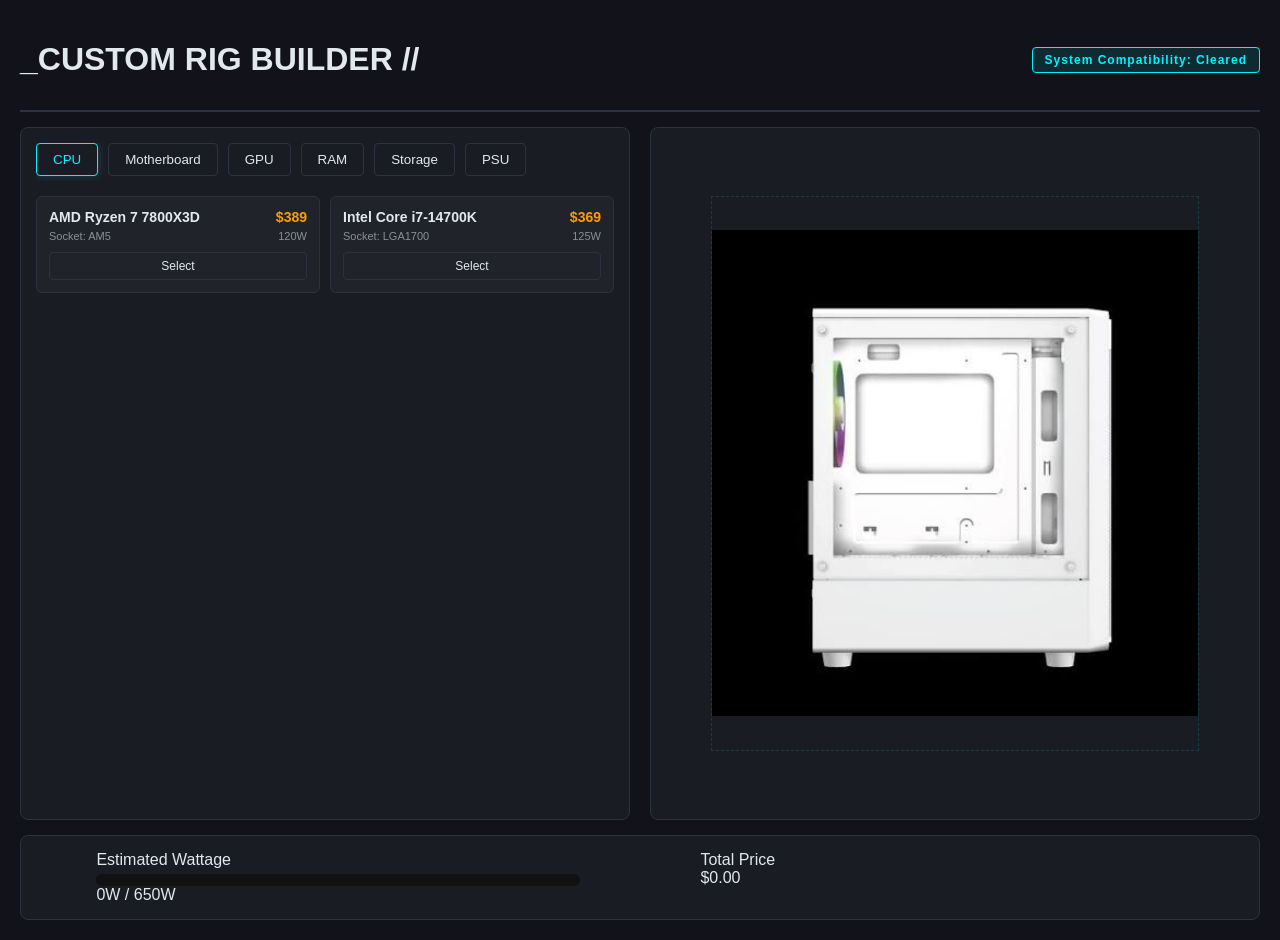
==== index.html @ 48800e4c "WiP" ====
<!DOCTYPE html>
<html lang="en">
<head>
    <meta charset="UTF-8">
    <meta name="viewport" content="width=device-width, initial-scale=1.0">
    <title>Interactive 2D PC Configurator</title>
    <link rel="stylesheet" href="style.css">
</head>
<body>

    <div class="app-container">
        <header class="app-header">
            <h1>_CUSTOM RIG BUILDER //</h1>
            <span id="compatibility-badge" class="badge cleared">System Compatibility: Cleared</span>
        </header>

        <main class="workspace">
            
            <section class="selection-panel">
                <nav class="category-menu">
                    <button class="tab-btn active" data-category="CPU">CPU</button>
                    <button class="tab-btn" data-category="Motherboard">Motherboard</button>
                    <button class="tab-btn" data-category="GPU">GPU</button>
                    <button class="tab-btn" data-category="RAM">RAM</button>
                    <button class="tab-btn" data-category="Storage">Storage</button>
                    <button class="tab-btn" data-category="PSU">PSU</button>
                </nav>

                <div id="parts-list" class="parts-grid"></div>
            </section>

            <section class="assembly-bay">
                <div class="pc-case">
                    <img id="slot-motherboard" class="hardware-layer" src="" alt="">
                    <img id="slot-cpu" class="hardware-layer" src="" alt="">
                    <img id="slot-gpu" class="hardware-layer" src="" alt="">
                    <img id="slot-ram" class="hardware-layer" src="" alt="">
                    <img id="slot-ssd" class="hardware-layer" src="" alt="">
                    <img id="slot-psu" class="hardware-layer" src="" alt="">
                </div>
            </section>

        </main>

        <footer class="stats-bar">
            <div class="stat-box">
                <span class="stat-label">Estimated Wattage</span>
                <div class="gauge-container">
                    <div id="wattage-gauge" class="gauge-fill" style="width: 0%;"></div>
                </div>
                <span id="wattage-text" class="stat-val">0W / 650W</span>
            </div>
            <div class="stat-box">
                <span class="stat-label">Total Price</span>
                <span id="total-price" class="stat-val">$0.00</span>
            </div>
        </footer>
    </div>

    <script src="main.js"></script>
</body>
</html>
---- style.css ----
:root {
    --bg-dark: #12131a;
    --panel-bg: #1a1c24;
    --accent-cyan: #00f3ff;
    --accent-orange: #ff9d00;
    --text-main: #e2e8f0;
    --border-color: #2d3142;
    --danger: #ff4a4a;
    --homepage-bg: #0b0f14;
    --homepage-neon-cyan: #00fff7;
    --homepage-neon-pink: #ff4dd2;
    --homepage-neon-purple: #8a4dff;
    --homepage-glass: rgba(255, 255, 255, 0.03);
    --homepage-card-shadow: 0 6px 30px rgba(0, 0, 0, 0.6);
}

body {
    margin: 0;
    padding: 0;
    background-color: var(--bg-dark);
    color: var(--text-main);
    font-family: 'Segoe UI', Tahoma, Geneva, Verdana, sans-serif;
    box-sizing: border-box;
}

/* App Layout Grid */
.app-container {
    display: grid;
    grid-template-rows: auto 1fr auto;
    height: 100vh;
    padding: 20px;
    gap: 15px;
}

.app-header {
    display: flex;
    justify-content: space-between;
    align-items: center;
    border-bottom: 2px solid var(--border-color);
    padding-bottom: 10px;
}

.workspace {
    display: grid;
    grid-template-columns: 1fr 1fr;
    gap: 20px;
    min-height: 0;
}

/* Selection Panel (Left) */
.selection-panel {
    background-color: var(--panel-bg);
    border-radius: 8px;
    border: 1px solid var(--border-color);
    display: flex;
    flex-direction: column;
    padding: 15px;
    overflow-y: auto;
}

.category-menu {
    display: flex;
    gap: 10px;
    margin-bottom: 15px;
    overflow-x: auto;
    padding-bottom: 5px;
}

.tab-btn {
    background: transparent;
    border: 1px solid var(--border-color);
    color: var(--text-main);
    padding: 8px 16px;
    cursor: pointer;
    border-radius: 4px;
    transition: 0.2s ease;
}

.tab-btn:hover, .tab-btn.active {
    border-color: var(--accent-cyan);
    color: var(--accent-cyan);
    box-shadow: 0 0 8px rgba(0, 243, 255, 0.2);
}

/* Dynamic Parts Grid */
.parts-grid {
    display: grid;
    grid-template-columns: 1fr 1fr;
    gap: 10px;
}

/* Right Column: Assembly Bay */
.assembly-bay {
    background-color: var(--panel-bg);
    border-radius: 8px;
    border: 1px solid var(--border-color);
    display: flex;
    justify-content: center;
    align-items: center;
    position: relative;
    overflow: hidden;
}

/* The magic layer engine container */
.pc-case {
    position: relative;
    width: 80%;
    height: 80%;
    background: url('assets/images/pc-case-blueprint.png') no-repeat center center;
    background-size: contain;
    border: 1px dashed rgba(0, 243, 255, 0.15);
}

/* Global Hardware Layer Setup */
.hardware-layer {
    position: absolute;
    opacity: 0;
    object-fit: contain;
    transition: opacity 0.3s ease-in-out, transform 0.3s ease-in-out;
    transform: scale(0.95);
}

/* Active State with background-stripping white multiplier hack */
.hardware-layer.active {
    opacity: 1;
    transform: scale(1);
    mix-blend-mode: multiply;
}

/* ==========================================================================
   CONSOLIDATED ACCURATE LAYER COORDINATES
   ========================================================================== */

/* The Motherboard (Anchored inside the chassis) */
/* The Motherboard (Nicely centered in the chassis) */
#slot-motherboard { 
    top: 17%; 
    left: 21%; 
    width: 58%; 
    z-index: 1; 
}

/* The CPU (Centered on the socket square) */
#slot-cpu { 
    top: 30%; 
    left: 47.5%; 
    width: 8%; 
    z-index: 2; 
}

/* The RAM (Aligned vertically in the DIMM slots to the right of the CPU) */
#slot-ram { 
    top: 27%; /* Adjusted to account for the pivot */
    left: 55%; 
    width: 10%; /* Keep this small so the vertical stick looks slim */
    z-index: 2; 
    transform: rotate(90deg); /* Rotates the horizontal stick to be vertical */
}

/* The GPU (Sized down so it fits perfectly on the PCIe slot without covering the whole case) */
#slot-gpu { 
    top: 45%; 
    left: 17%; 
    width: 62%; 
    z-index: 4; 
}

/* The M.2 SSD */
#slot-ssd { 
    top: 42%; 
    left: 36%; 
    width: 12%; 
    z-index: 3; 
}

/* The PSU (Locked into the lower basement) */
#slot-psu { 
    bottom: 8%; 
    left: 21%; 
    width: 25%; 
    z-index: 2; 
}

/* ==========================================================================
   STATS BAR, CARDS & UI COMPONENTS
   ========================================================================== */
.stats-bar {
    display: flex;
    justify-content: space-around;
    background-color: var(--panel-bg);
    border: 1px solid var(--border-color);
    padding: 15px;
    border-radius: 8px;
}

.stat-box {
    display: flex;
    flex-direction: column;
    width: 40%;
}

.gauge-container {
    background: #111;
    height: 12px;
    border-radius: 6px;
    overflow: hidden;
    margin-top: 5px;
}

.gauge-fill {
    height: 100%;
    background: var(--accent-cyan);
    transition: width 0.3s ease, background-color 0.3s ease;
}

.gauge-fill.warning { background: var(--accent-orange); }
.gauge-fill.danger { background: var(--danger); }

.part-card {
    background: rgba(255, 255, 255, 0.03);
    border: 1px solid var(--border-color);
    padding: 12px;
    border-radius: 6px;
    display: flex;
    flex-direction: column;
    justify-content: space-between;
    transition: transform 0.2s ease, border-color 0.2s ease;
}

.part-card:hover {
    transform: translateY(-2px);
    border-color: rgba(0, 243, 255, 0.3);
}

.part-card.selected {
    border-color: var(--accent-cyan);
    background: rgba(0, 243, 255, 0.05);
}

.part-card-header {
    display: flex;
    justify-content: space-between;
    align-items: flex-start;
    margin-bottom: 5px;
}

.part-card-header h3 {
    font-size: 14px;
    margin: 0;
    color: var(--text-main);
}

.part-price {
    color: var(--accent-orange);
    font-weight: bold;
    font-size: 14px;
}

.part-card-body {
    display: flex;
    justify-content: space-between;
    font-size: 11px;
    color: #8a8f98;
    margin-bottom: 10px;
}

.select-btn {
    background: transparent;
    border: 1px solid var(--border-color);
    color: var(--text-main);
    padding: 6px;
    cursor: pointer;
    border-radius: 4px;
    font-size: 12px;
    transition: all 0.2s ease;
}

.select-btn:hover { background: var(--border-color); }

.select-btn.active {
    background: var(--accent-cyan);
    color: #000;
    border-color: var(--accent-cyan);
    font-weight: bold;
}

.badge {
    padding: 5px 12px;
    border-radius: 4px;
    font-size: 12px;
    font-weight: bold;
    letter-spacing: 1px;
}

.badge.cleared {
    background-color: rgba(0, 243, 255, 0.1);
    color: var(--accent-cyan);
    border: 1px solid var(--accent-cyan);
}

.badge.warning {
    background-color: rgba(255, 74, 74, 0.1);
    color: var(--danger);
    border: 1px solid var(--danger);
}

/* Homepage styles */
.homepage-page {
    min-height: 100%;
    margin: 0;
    background: radial-gradient(1200px 800px at 10% 10%, rgba(138, 77, 255, 0.08), transparent),
        radial-gradient(800px 600px at 90% 90%, rgba(0, 255, 247, 0.04), transparent), var(--homepage-bg);
    color: #e6f7ff;
    font-family: Inter, ui-sans-serif, system-ui, -apple-system, "Segoe UI", Roboto, "Helvetica Neue", Arial;
}

.homepage-page .bg-grid {
    position: fixed;
    inset: 0;
    z-index: 0;
    overflow: hidden;
    pointer-events: none;
}

.homepage-page .bg-grid::before {
    content: "";
    position: absolute;
    inset: -30%;
    background: linear-gradient(90deg, transparent 30%, rgba(255, 255, 255, 0.02) 50%, transparent 70%);
    transform: skewY(-8deg);
    filter: blur(24px);
    opacity: 0.6;
    animation: slide 18s linear infinite;
}

@keyframes slide {
    from { transform: translateX(-40%) skewY(-8deg); }
    to { transform: translateX(40%) skewY(-8deg); }
}

.homepage-page .container {
    position: relative;
    z-index: 2;
    max-width: 1100px;
    margin: 48px auto;
    padding: 28px;
}

.homepage-page header {
    display: flex;
    align-items: center;
    justify-content: space-between;
    gap: 16px;
}

.homepage-page .logo {
    display: flex;
    align-items: center;
    gap: 12px;
}

.homepage-page .logo .mark {
    width: 48px;
    height: 48px;
    border-radius: 10px;
    box-shadow: 0 6px 30px rgba(138, 77, 255, 0.2), 0 0 18px rgba(0, 255, 247, 0.05) inset;
    background: linear-gradient(135deg, var(--homepage-neon-purple), var(--homepage-neon-pink));
    display: flex;
    align-items: center;
    justify-content: center;
    font-weight: 700;
}

.homepage-page h1 {
    margin: 0;
    font-size: 20px;
    letter-spacing: 0.6px;
}

.homepage-page nav a {
    color: var(--homepage-neon-cyan);
    text-decoration: none;
    margin-left: 18px;
    font-weight: 600;
}

.homepage-page .hero {
    display: grid;
    grid-template-columns: 1fr 420px;
    gap: 28px;
    align-items: center;
    margin-top: 28px;
}

.homepage-page .card {
    background: linear-gradient(180deg, rgba(255, 255, 255, 0.028), rgba(255, 255, 255, 0.02));
    border-radius: 14px;
    padding: 28px;
    box-shadow: var(--homepage-card-shadow);
    backdrop-filter: blur(6px);
    border: 1px solid rgba(255, 255, 255, 0.03);
}

.homepage-page .hero-left h2 {
    font-size: 40px;
    margin: 0 0 12px 0;
    color: transparent;
    background: linear-gradient(90deg, var(--homepage-neon-cyan), var(--homepage-neon-pink));
    -webkit-background-clip: text;
    background-clip: text;
}

.homepage-page .sub {
    color: #bfeff7;
    margin-bottom: 18px;
}

.homepage-page .cta {
    display: inline-block;
    padding: 12px 18px;
    border-radius: 10px;
    background: linear-gradient(90deg, var(--homepage-neon-cyan), var(--homepage-neon-purple));
    color: #021;
    font-weight: 700;
    box-shadow: 0 8px 30px rgba(0, 255, 247, 0.08);
    text-decoration: none;
    transform: translateY(0);
    transition: transform 0.18s ease, box-shadow 0.18s;
}

.homepage-page .cta:hover {
    transform: translateY(-4px);
    box-shadow: 0 18px 50px rgba(138, 77, 255, 0.12);
}

.homepage-page .neon-line {
    height: 2px;
    border-radius: 4px;
    background: linear-gradient(90deg, var(--homepage-neon-pink), var(--homepage-neon-cyan));
    box-shadow: 0 0 24px rgba(0, 255, 247, 0.12), 0 0 48px rgba(138, 77, 255, 0.06);
    margin: 16px 0;
}

.homepage-page .stats {
    display: flex;
    gap: 12px;
}

.homepage-page .stat {
    flex: 1;
    padding: 12px;
    border-radius: 10px;
    background: linear-gradient(180deg, rgba(255, 255, 255, 0.02), transparent);
    text-align: center;
}

.homepage-page .stat strong {
    display: block;
    font-size: 18px;
    color: var(--homepage-neon-cyan);
}

.homepage-page .pc-mock {
    height: 320px;
    display: flex;
    align-items: center;
    justify-content: center;
    position: relative;
}

.homepage-page .pc-case {
    width: 220px;
    height: 300px;
    border-radius: 14px;
    background: linear-gradient(180deg, #021018, #06111a);
    box-shadow: 0 12px 40px rgba(0, 0, 0, 0.6);
    position: relative;
    border: 1px solid rgba(0, 255, 247, 0.06);
}

.homepage-page .rgb-strip {
    position: absolute;
    left: -8px;
    top: 20px;
    bottom: 20px;
    width: 8px;
    border-radius: 6px;
    background: linear-gradient(180deg, var(--homepage-neon-pink), var(--homepage-neon-purple), var(--homepage-neon-cyan));
    filter: blur(6px);
    animation: glow 6s linear infinite;
}

@keyframes glow {
    0% { filter: blur(4px) hue-rotate(0deg); }
    50% { filter: blur(12px) hue-rotate(80deg); }
    100% { filter: blur(4px) hue-rotate(0deg); }
}

.homepage-page .components {
    display: grid;
    grid-template-columns: repeat(auto-fit, minmax(220px, 1fr));
    gap: 16px;
    margin-top: 22px;
}

.homepage-page .component {
    padding: 14px;
    border-radius: 12px;
    background: linear-gradient(180deg, rgba(255, 255, 255, 0.02), rgba(255, 255, 255, 0.01));
    border: 1px solid rgba(255, 255, 255, 0.02);
}

.homepage-page .component h3 {
    margin: 0 0 8px 0;
    color: var(--homepage-neon-pink);
}

.homepage-page footer {
    margin-top: 40px;
    text-align: center;
    color: #98eefd8a;
}

.homepage-page .tagline {
    font-size: 12px;
    color: #9feefc66;
}

.homepage-page .hero-action {
    margin-top: 18px;
}

@media (max-width: 880px) {
    .homepage-page .hero {
        grid-template-columns: 1fr;
    }

    .homepage-page .pc-mock {
        order: -1;
        margin-bottom: 12px;
    }
}
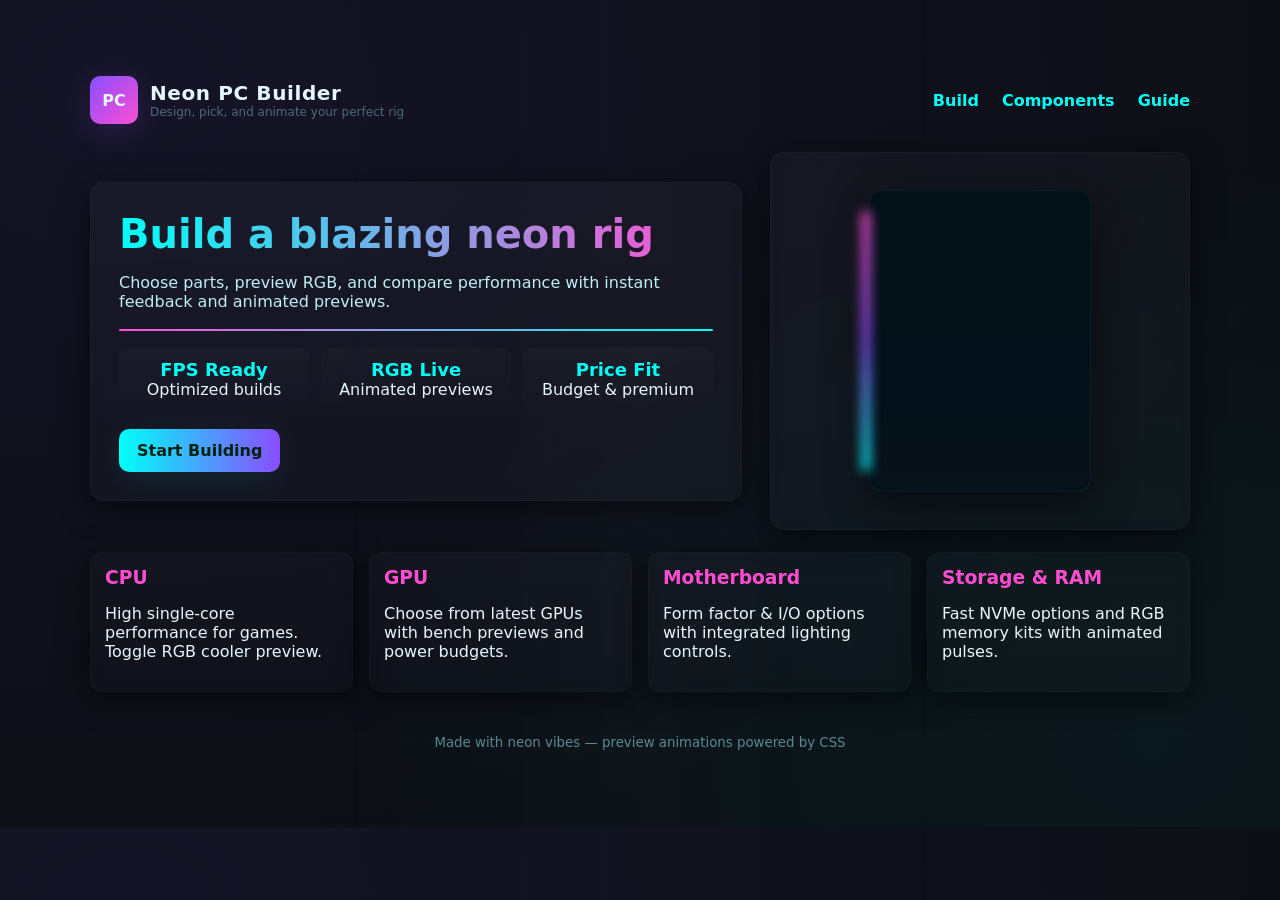
==== commit e85b6de1: "Changed to redirect to homepage" ====
--- a/index.html
+++ b/index.html
@@ -2,61 +2,15 @@
 <html lang="en">
 <head>
     <meta charset="UTF-8">
+    <meta http-equiv="refresh" content="0; url=homepage.html">
     <meta name="viewport" content="width=device-width, initial-scale=1.0">
-    <title>Interactive 2D PC Configurator</title>
-    <link rel="stylesheet" href="style.css">
+    <title>Redirecting to Homepage</title>
+    <script>
+        window.location.replace("homepage.html");
+    </script>
 </head>
 <body>
-
-    <div class="app-container">
-        <header class="app-header">
-            <h1>_CUSTOM RIG BUILDER //</h1>
-            <span id="compatibility-badge" class="badge cleared">System Compatibility: Cleared</span>
-        </header>
-
-        <main class="workspace">
-            
-            <section class="selection-panel">
-                <nav class="category-menu">
-                    <button class="tab-btn active" data-category="CPU">CPU</button>
-                    <button class="tab-btn" data-category="Motherboard">Motherboard</button>
-                    <button class="tab-btn" data-category="GPU">GPU</button>
-                    <button class="tab-btn" data-category="RAM">RAM</button>
-                    <button class="tab-btn" data-category="Storage">Storage</button>
-                    <button class="tab-btn" data-category="PSU">PSU</button>
-                </nav>
-
-                <div id="parts-list" class="parts-grid"></div>
-            </section>
-
-            <section class="assembly-bay">
-                <div class="pc-case">
-                    <img id="slot-motherboard" class="hardware-layer" src="" alt="">
-                    <img id="slot-cpu" class="hardware-layer" src="" alt="">
-                    <img id="slot-gpu" class="hardware-layer" src="" alt="">
-                    <img id="slot-ram" class="hardware-layer" src="" alt="">
-                    <img id="slot-ssd" class="hardware-layer" src="" alt="">
-                    <img id="slot-psu" class="hardware-layer" src="" alt="">
-                </div>
-            </section>
-
-        </main>
-
-        <footer class="stats-bar">
-            <div class="stat-box">
-                <span class="stat-label">Estimated Wattage</span>
-                <div class="gauge-container">
-                    <div id="wattage-gauge" class="gauge-fill" style="width: 0%;"></div>
-                </div>
-                <span id="wattage-text" class="stat-val">0W / 650W</span>
-            </div>
-            <div class="stat-box">
-                <span class="stat-label">Total Price</span>
-                <span id="total-price" class="stat-val">$0.00</span>
-            </div>
-        </footer>
-    </div>
-
-    <script src="main.js"></script>
+    <p>Redirecting to the homepage...</p>
+    <a href="homepage.html">Go to homepage</a>
 </body>
 </html>
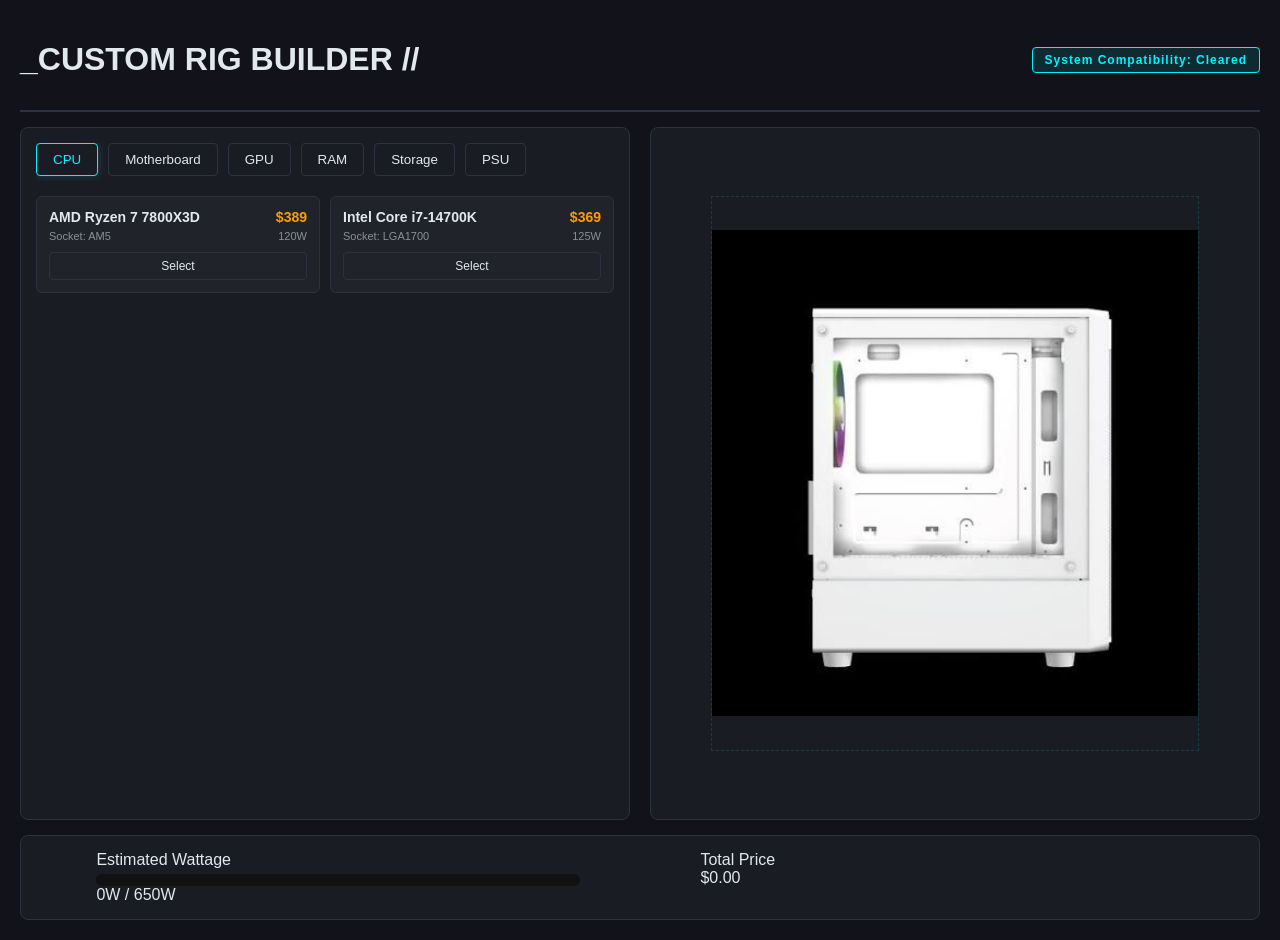
==== commit 4b2c77e6: "reverted changes to index.html" ====
--- a/index.html
+++ b/index.html
@@ -2,15 +2,61 @@
 <html lang="en">
 <head>
     <meta charset="UTF-8">
-    <meta http-equiv="refresh" content="0; url=homepage.html">
     <meta name="viewport" content="width=device-width, initial-scale=1.0">
-    <title>Redirecting to Homepage</title>
-    <script>
-        window.location.replace("homepage.html");
-    </script>
+    <title>Interactive 2D PC Configurator</title>
+    <link rel="stylesheet" href="style.css">
 </head>
 <body>
-    <p>Redirecting to the homepage...</p>
-    <a href="homepage.html">Go to homepage</a>
+
+    <div class="app-container">
+        <header class="app-header">
+            <h1>_CUSTOM RIG BUILDER //</h1>
+            <span id="compatibility-badge" class="badge cleared">System Compatibility: Cleared</span>
+        </header>
+
+        <main class="workspace">
+            
+            <section class="selection-panel">
+                <nav class="category-menu">
+                    <button class="tab-btn active" data-category="CPU">CPU</button>
+                    <button class="tab-btn" data-category="Motherboard">Motherboard</button>
+                    <button class="tab-btn" data-category="GPU">GPU</button>
+                    <button class="tab-btn" data-category="RAM">RAM</button>
+                    <button class="tab-btn" data-category="Storage">Storage</button>
+                    <button class="tab-btn" data-category="PSU">PSU</button>
+                </nav>
+
+                <div id="parts-list" class="parts-grid"></div>
+            </section>
+
+            <section class="assembly-bay">
+                <div class="pc-case">
+                    <img id="slot-motherboard" class="hardware-layer" src="" alt="">
+                    <img id="slot-cpu" class="hardware-layer" src="" alt="">
+                    <img id="slot-gpu" class="hardware-layer" src="" alt="">
+                    <img id="slot-ram" class="hardware-layer" src="" alt="">
+                    <img id="slot-ssd" class="hardware-layer" src="" alt="">
+                    <img id="slot-psu" class="hardware-layer" src="" alt="">
+                </div>
+            </section>
+
+        </main>
+
+        <footer class="stats-bar">
+            <div class="stat-box">
+                <span class="stat-label">Estimated Wattage</span>
+                <div class="gauge-container">
+                    <div id="wattage-gauge" class="gauge-fill" style="width: 0%;"></div>
+                </div>
+                <span id="wattage-text" class="stat-val">0W / 650W</span>
+            </div>
+            <div class="stat-box">
+                <span class="stat-label">Total Price</span>
+                <span id="total-price" class="stat-val">$0.00</span>
+            </div>
+        </footer>
+    </div>
+
+    <script src="main.js"></script>
 </body>
 </html>
--- a/style.css
+++ b/style.css
@@ -0,0 +1,542 @@
+:root {
+    --bg-dark: #12131a;
+    --panel-bg: #1a1c24;
+    --accent-cyan: #00f3ff;
+    --accent-orange: #ff9d00;
+    --text-main: #e2e8f0;
+    --border-color: #2d3142;
+    --danger: #ff4a4a;
+    --homepage-bg: #0b0f14;
+    --homepage-neon-cyan: #00fff7;
+    --homepage-neon-pink: #ff4dd2;
+    --homepage-neon-purple: #8a4dff;
+    --homepage-glass: rgba(255, 255, 255, 0.03);
+    --homepage-card-shadow: 0 6px 30px rgba(0, 0, 0, 0.6);
+}
+
+body {
+    margin: 0;
+    padding: 0;
+    background-color: var(--bg-dark);
+    color: var(--text-main);
+    font-family: 'Segoe UI', Tahoma, Geneva, Verdana, sans-serif;
+    box-sizing: border-box;
+}
+
+/* App Layout Grid */
+.app-container {
+    display: grid;
+    grid-template-rows: auto 1fr auto;
+    height: 100vh;
+    padding: 20px;
+    gap: 15px;
+}
+
+.app-header {
+    display: flex;
+    justify-content: space-between;
+    align-items: center;
+    border-bottom: 2px solid var(--border-color);
+    padding-bottom: 10px;
+}
+
+.workspace {
+    display: grid;
+    grid-template-columns: 1fr 1fr;
+    gap: 20px;
+    min-height: 0;
+}
+
+/* Selection Panel (Left) */
+.selection-panel {
+    background-color: var(--panel-bg);
+    border-radius: 8px;
+    border: 1px solid var(--border-color);
+    display: flex;
+    flex-direction: column;
+    padding: 15px;
+    overflow-y: auto;
+}
+
+.category-menu {
+    display: flex;
+    gap: 10px;
+    margin-bottom: 15px;
+    overflow-x: auto;
+    padding-bottom: 5px;
+}
+
+.tab-btn {
+    background: transparent;
+    border: 1px solid var(--border-color);
+    color: var(--text-main);
+    padding: 8px 16px;
+    cursor: pointer;
+    border-radius: 4px;
+    transition: 0.2s ease;
+}
+
+.tab-btn:hover, .tab-btn.active {
+    border-color: var(--accent-cyan);
+    color: var(--accent-cyan);
+    box-shadow: 0 0 8px rgba(0, 243, 255, 0.2);
+}
+
+/* Dynamic Parts Grid */
+.parts-grid {
+    display: grid;
+    grid-template-columns: 1fr 1fr;
+    gap: 10px;
+}
+
+/* Right Column: Assembly Bay */
+.assembly-bay {
+    background-color: var(--panel-bg);
+    border-radius: 8px;
+    border: 1px solid var(--border-color);
+    display: flex;
+    justify-content: center;
+    align-items: center;
+    position: relative;
+    overflow: hidden;
+}
+
+/* The magic layer engine container */
+.pc-case {
+    position: relative;
+    width: 80%;
+    height: 80%;
+    background: url('assets/images/pc-case-blueprint.png') no-repeat center center;
+    background-size: contain;
+    border: 1px dashed rgba(0, 243, 255, 0.15);
+}
+
+/* Global Hardware Layer Setup */
+.hardware-layer {
+    position: absolute;
+    opacity: 0;
+    object-fit: contain;
+    transition: opacity 0.3s ease-in-out, transform 0.3s ease-in-out;
+    transform: scale(0.95);
+}
+
+/* Active State with background-stripping white multiplier hack */
+.hardware-layer.active {
+    opacity: 1;
+    transform: scale(1);
+    mix-blend-mode: multiply;
+}
+
+/* ==========================================================================
+   CONSOLIDATED ACCURATE LAYER COORDINATES
+   ========================================================================== */
+
+/* The Motherboard (Anchored inside the chassis) */
+/* The Motherboard (Nicely centered in the chassis) */
+#slot-motherboard { 
+    top: 17%; 
+    left: 21%; 
+    width: 58%; 
+    z-index: 1; 
+}
+
+/* The CPU (Centered on the socket square) */
+#slot-cpu { 
+    top: 30%; 
+    left: 47.5%; 
+    width: 8%; 
+    z-index: 2; 
+}
+
+/* The RAM (Aligned vertically in the DIMM slots to the right of the CPU) */
+#slot-ram { 
+    top: 27%; /* Adjusted to account for the pivot */
+    left: 55%; 
+    width: 10%; /* Keep this small so the vertical stick looks slim */
+    z-index: 2; 
+    transform: rotate(90deg); /* Rotates the horizontal stick to be vertical */
+}
+
+/* The GPU (Sized down so it fits perfectly on the PCIe slot without covering the whole case) */
+#slot-gpu { 
+    top: 45%; 
+    left: 17%; 
+    width: 62%; 
+    z-index: 4; 
+}
+
+/* The M.2 SSD */
+#slot-ssd { 
+    top: 42%; 
+    left: 36%; 
+    width: 12%; 
+    z-index: 3; 
+}
+
+/* The PSU (Locked into the lower basement) */
+#slot-psu { 
+    bottom: 8%; 
+    left: 21%; 
+    width: 25%; 
+    z-index: 2; 
+}
+
+/* ==========================================================================
+   STATS BAR, CARDS & UI COMPONENTS
+   ========================================================================== */
+.stats-bar {
+    display: flex;
+    justify-content: space-around;
+    background-color: var(--panel-bg);
+    border: 1px solid var(--border-color);
+    padding: 15px;
+    border-radius: 8px;
+}
+
+.stat-box {
+    display: flex;
+    flex-direction: column;
+    width: 40%;
+}
+
+.gauge-container {
+    background: #111;
+    height: 12px;
+    border-radius: 6px;
+    overflow: hidden;
+    margin-top: 5px;
+}
+
+.gauge-fill {
+    height: 100%;
+    background: var(--accent-cyan);
+    transition: width 0.3s ease, background-color 0.3s ease;
+}
+
+.gauge-fill.warning { background: var(--accent-orange); }
+.gauge-fill.danger { background: var(--danger); }
+
+.part-card {
+    background: rgba(255, 255, 255, 0.03);
+    border: 1px solid var(--border-color);
+    padding: 12px;
+    border-radius: 6px;
+    display: flex;
+    flex-direction: column;
+    justify-content: space-between;
+    transition: transform 0.2s ease, border-color 0.2s ease;
+}
+
+.part-card:hover {
+    transform: translateY(-2px);
+    border-color: rgba(0, 243, 255, 0.3);
+}
+
+.part-card.selected {
+    border-color: var(--accent-cyan);
+    background: rgba(0, 243, 255, 0.05);
+}
+
+.part-card-header {
+    display: flex;
+    justify-content: space-between;
+    align-items: flex-start;
+    margin-bottom: 5px;
+}
+
+.part-card-header h3 {
+    font-size: 14px;
+    margin: 0;
+    color: var(--text-main);
+}
+
+.part-price {
+    color: var(--accent-orange);
+    font-weight: bold;
+    font-size: 14px;
+}
+
+.part-card-body {
+    display: flex;
+    justify-content: space-between;
+    font-size: 11px;
+    color: #8a8f98;
+    margin-bottom: 10px;
+}
+
+.select-btn {
+    background: transparent;
+    border: 1px solid var(--border-color);
+    color: var(--text-main);
+    padding: 6px;
+    cursor: pointer;
+    border-radius: 4px;
+    font-size: 12px;
+    transition: all 0.2s ease;
+}
+
+.select-btn:hover { background: var(--border-color); }
+
+.select-btn.active {
+    background: var(--accent-cyan);
+    color: #000;
+    border-color: var(--accent-cyan);
+    font-weight: bold;
+}
+
+.badge {
+    padding: 5px 12px;
+    border-radius: 4px;
+    font-size: 12px;
+    font-weight: bold;
+    letter-spacing: 1px;
+}
+
+.badge.cleared {
+    background-color: rgba(0, 243, 255, 0.1);
+    color: var(--accent-cyan);
+    border: 1px solid var(--accent-cyan);
+}
+
+.badge.warning {
+    background-color: rgba(255, 74, 74, 0.1);
+    color: var(--danger);
+    border: 1px solid var(--danger);
+}
+
+/* Homepage styles */
+.homepage-page {
+    min-height: 100%;
+    margin: 0;
+    background: radial-gradient(1200px 800px at 10% 10%, rgba(138, 77, 255, 0.08), transparent),
+        radial-gradient(800px 600px at 90% 90%, rgba(0, 255, 247, 0.04), transparent), var(--homepage-bg);
+    color: #e6f7ff;
+    font-family: Inter, ui-sans-serif, system-ui, -apple-system, "Segoe UI", Roboto, "Helvetica Neue", Arial;
+}
+
+.homepage-page .bg-grid {
+    position: fixed;
+    inset: 0;
+    z-index: 0;
+    overflow: hidden;
+    pointer-events: none;
+}
+
+.homepage-page .bg-grid::before {
+    content: "";
+    position: absolute;
+    inset: -30%;
+    background: linear-gradient(90deg, transparent 30%, rgba(255, 255, 255, 0.02) 50%, transparent 70%);
+    transform: skewY(-8deg);
+    filter: blur(24px);
+    opacity: 0.6;
+    animation: slide 18s linear infinite;
+}
+
+@keyframes slide {
+    from { transform: translateX(-40%) skewY(-8deg); }
+    to { transform: translateX(40%) skewY(-8deg); }
+}
+
+.homepage-page .container {
+    position: relative;
+    z-index: 2;
+    max-width: 1100px;
+    margin: 48px auto;
+    padding: 28px;
+}
+
+.homepage-page header {
+    display: flex;
+    align-items: center;
+    justify-content: space-between;
+    gap: 16px;
+}
+
+.homepage-page .logo {
+    display: flex;
+    align-items: center;
+    gap: 12px;
+}
+
+.homepage-page .logo .mark {
+    width: 48px;
+    height: 48px;
+    border-radius: 10px;
+    box-shadow: 0 6px 30px rgba(138, 77, 255, 0.2), 0 0 18px rgba(0, 255, 247, 0.05) inset;
+    background: linear-gradient(135deg, var(--homepage-neon-purple), var(--homepage-neon-pink));
+    display: flex;
+    align-items: center;
+    justify-content: center;
+    font-weight: 700;
+}
+
+.homepage-page h1 {
+    margin: 0;
+    font-size: 20px;
+    letter-spacing: 0.6px;
+}
+
+.homepage-page nav a {
+    color: var(--homepage-neon-cyan);
+    text-decoration: none;
+    margin-left: 18px;
+    font-weight: 600;
+}
+
+.homepage-page .hero {
+    display: grid;
+    grid-template-columns: 1fr 420px;
+    gap: 28px;
+    align-items: center;
+    margin-top: 28px;
+}
+
+.homepage-page .card {
+    background: linear-gradient(180deg, rgba(255, 255, 255, 0.028), rgba(255, 255, 255, 0.02));
+    border-radius: 14px;
+    padding: 28px;
+    box-shadow: var(--homepage-card-shadow);
+    backdrop-filter: blur(6px);
+    border: 1px solid rgba(255, 255, 255, 0.03);
+}
+
+.homepage-page .hero-left h2 {
+    font-size: 40px;
+    margin: 0 0 12px 0;
+    color: transparent;
+    background: linear-gradient(90deg, var(--homepage-neon-cyan), var(--homepage-neon-pink));
+    -webkit-background-clip: text;
+    background-clip: text;
+}
+
+.homepage-page .sub {
+    color: #bfeff7;
+    margin-bottom: 18px;
+}
+
+.homepage-page .cta {
+    display: inline-block;
+    padding: 12px 18px;
+    border-radius: 10px;
+    background: linear-gradient(90deg, var(--homepage-neon-cyan), var(--homepage-neon-purple));
+    color: #021;
+    font-weight: 700;
+    box-shadow: 0 8px 30px rgba(0, 255, 247, 0.08);
+    text-decoration: none;
+    transform: translateY(0);
+    transition: transform 0.18s ease, box-shadow 0.18s;
+}
+
+.homepage-page .cta:hover {
+    transform: translateY(-4px);
+    box-shadow: 0 18px 50px rgba(138, 77, 255, 0.12);
+}
+
+.homepage-page .neon-line {
+    height: 2px;
+    border-radius: 4px;
+    background: linear-gradient(90deg, var(--homepage-neon-pink), var(--homepage-neon-cyan));
+    box-shadow: 0 0 24px rgba(0, 255, 247, 0.12), 0 0 48px rgba(138, 77, 255, 0.06);
+    margin: 16px 0;
+}
+
+.homepage-page .stats {
+    display: flex;
+    gap: 12px;
+}
+
+.homepage-page .stat {
+    flex: 1;
+    padding: 12px;
+    border-radius: 10px;
+    background: linear-gradient(180deg, rgba(255, 255, 255, 0.02), transparent);
+    text-align: center;
+}
+
+.homepage-page .stat strong {
+    display: block;
+    font-size: 18px;
+    color: var(--homepage-neon-cyan);
+}
+
+.homepage-page .pc-mock {
+    height: 320px;
+    display: flex;
+    align-items: center;
+    justify-content: center;
+    position: relative;
+}
+
+.homepage-page .pc-case {
+    width: 220px;
+    height: 300px;
+    border-radius: 14px;
+    background: linear-gradient(180deg, #021018, #06111a);
+    box-shadow: 0 12px 40px rgba(0, 0, 0, 0.6);
+    position: relative;
+    border: 1px solid rgba(0, 255, 247, 0.06);
+}
+
+.homepage-page .rgb-strip {
+    position: absolute;
+    left: -8px;
+    top: 20px;
+    bottom: 20px;
+    width: 8px;
+    border-radius: 6px;
+    background: linear-gradient(180deg, var(--homepage-neon-pink), var(--homepage-neon-purple), var(--homepage-neon-cyan));
+    filter: blur(6px);
+    animation: glow 6s linear infinite;
+}
+
+@keyframes glow {
+    0% { filter: blur(4px) hue-rotate(0deg); }
+    50% { filter: blur(12px) hue-rotate(80deg); }
+    100% { filter: blur(4px) hue-rotate(0deg); }
+}
+
+.homepage-page .components {
+    display: grid;
+    grid-template-columns: repeat(auto-fit, minmax(220px, 1fr));
+    gap: 16px;
+    margin-top: 22px;
+}
+
+.homepage-page .component {
+    padding: 14px;
+    border-radius: 12px;
+    background: linear-gradient(180deg, rgba(255, 255, 255, 0.02), rgba(255, 255, 255, 0.01));
+    border: 1px solid rgba(255, 255, 255, 0.02);
+}
+
+.homepage-page .component h3 {
+    margin: 0 0 8px 0;
+    color: var(--homepage-neon-pink);
+}
+
+.homepage-page footer {
+    margin-top: 40px;
+    text-align: center;
+    color: #98eefd8a;
+}
+
+.homepage-page .tagline {
+    font-size: 12px;
+    color: #9feefc66;
+}
+
+.homepage-page .hero-action {
+    margin-top: 18px;
+}
+
+@media (max-width: 880px) {
+    .homepage-page .hero {
+        grid-template-columns: 1fr;
+    }
+
+    .homepage-page .pc-mock {
+        order: -1;
+        margin-bottom: 12px;
+    }
+}
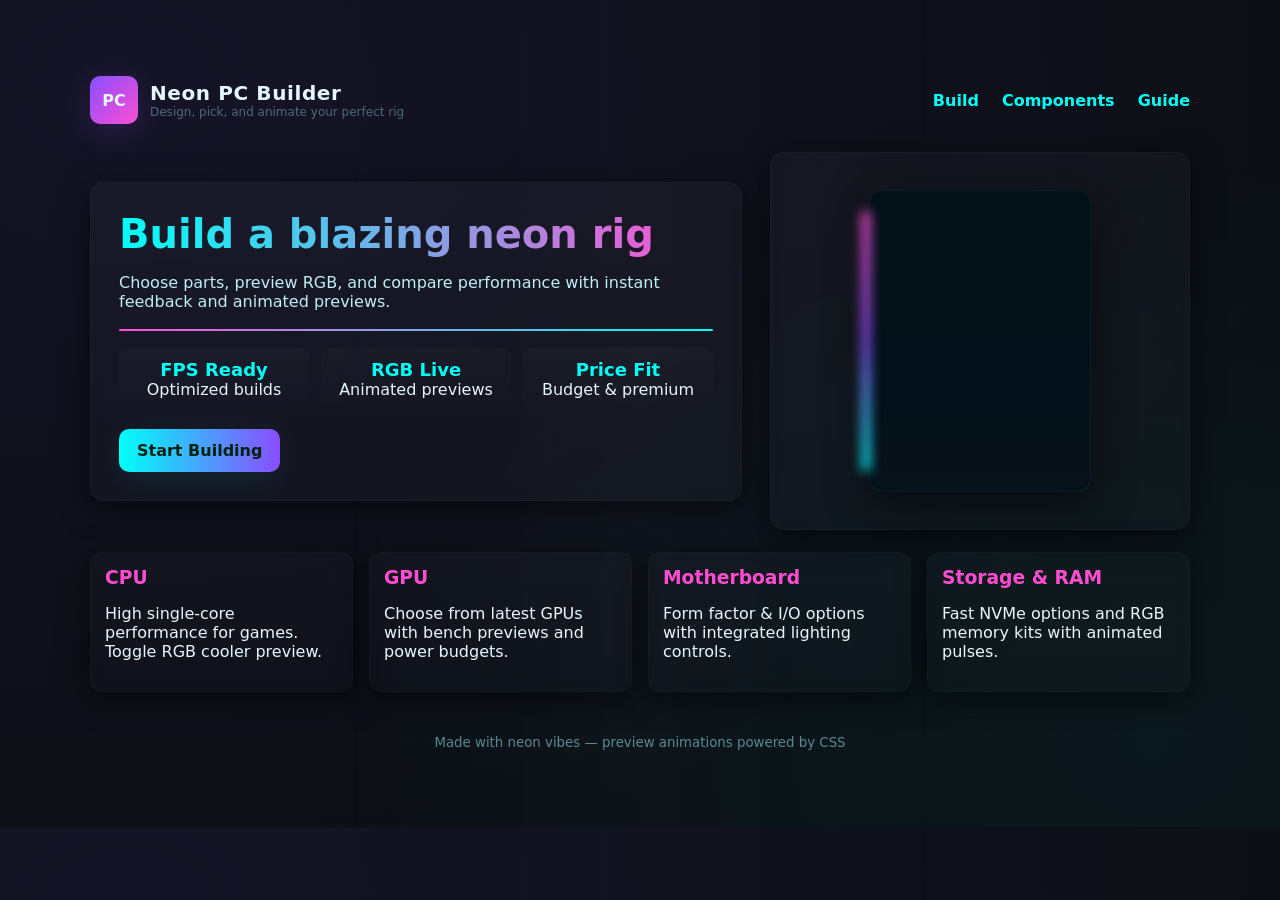
==== commit d35c18a6: "modifications" ====
--- a/index.html
+++ b/index.html
@@ -1,62 +1,85 @@
-<!DOCTYPE html>
+<!doctype html>
 <html lang="en">
 <head>
-    <meta charset="UTF-8">
-    <meta name="viewport" content="width=device-width, initial-scale=1.0">
-    <title>Interactive 2D PC Configurator</title>
-    <link rel="stylesheet" href="style.css">
+	<meta charset="utf-8" />
+	<meta name="viewport" content="width=device-width,initial-scale=1" />
+	<title>PC Builder — Neon</title>
+	<link rel="stylesheet" href="style.css" />
+	<script>
+		// small interactive shimmering title
+		document.addEventListener('DOMContentLoaded',()=>{
+			const title = document.title;
+			let idx=0;
+			setInterval(()=>{
+				idx=(idx+1)%title.length;
+				document.title = title.slice(idx)+" — PC Builder";
+			},3000);
+		});
+	</script>
 </head>
-<body>
+<body class="homepage-page">
+	<div class="bg-grid"></div>
+	<div class="container">
+		<header>
+			<div class="logo">
+				<div class="mark">PC</div>
+				<div>
+					<h1>Neon PC Builder</h1>
+					<div class="tagline">Design, pick, and animate your perfect rig</div>
+				</div>
+			</div>
+			<nav>
+				<a href="#build">Build</a>
+				<a href="#components">Components</a>
+				<a href="#guide">Guide</a>
+			</nav>
+		</header>
 
-    <div class="app-container">
-        <header class="app-header">
-            <h1>_CUSTOM RIG BUILDER //</h1>
-            <span id="compatibility-badge" class="badge cleared">System Compatibility: Cleared</span>
-        </header>
+		<section class="hero">
+			<div class="card hero-left">
+				<h2>Build a blazing neon rig</h2>
+				<p class="sub">Choose parts, preview RGB, and compare performance with instant feedback and animated previews.</p>
+				<div class="neon-line"></div>
+				<div class="stats">
+					<div class="stat"><strong>FPS Ready</strong><span>Optimized builds</span></div>
+					<div class="stat"><strong>RGB Live</strong><span>Animated previews</span></div>
+					<div class="stat"><strong>Price Fit</strong><span>Budget & premium</span></div>
+				</div>
+				<div class="hero-action">
+					<a class="cta" href="index.html">Start Building</a>
+				</div>
+			</div>
 
-        <main class="workspace">
-            
-            <section class="selection-panel">
-                <nav class="category-menu">
-                    <button class="tab-btn active" data-category="CPU">CPU</button>
-                    <button class="tab-btn" data-category="Motherboard">Motherboard</button>
-                    <button class="tab-btn" data-category="GPU">GPU</button>
-                    <button class="tab-btn" data-category="RAM">RAM</button>
-                    <button class="tab-btn" data-category="Storage">Storage</button>
-                    <button class="tab-btn" data-category="PSU">PSU</button>
-                </nav>
+			<aside class="card pc-mock" aria-hidden>
+				<div class="pc-case">
+					<div class="rgb-strip"></div>
+					<!-- decorative components -->
+				</div>
+			</aside>
+		</section>
 
-                <div id="parts-list" class="parts-grid"></div>
-            </section>
+		<section id="components" class="components">
+			<div class="component card">
+				<h3>CPU</h3>
+				<p>High single-core performance for games. Toggle RGB cooler preview.</p>
+			</div>
+			<div class="component card">
+				<h3>GPU</h3>
+				<p>Choose from latest GPUs with bench previews and power budgets.</p>
+			</div>
+			<div class="component card">
+				<h3>Motherboard</h3>
+				<p>Form factor & I/O options with integrated lighting controls.</p>
+			</div>
+			<div class="component card">
+				<h3>Storage & RAM</h3>
+				<p>Fast NVMe options and RGB memory kits with animated pulses.</p>
+			</div>
+		</section>
 
-            <section class="assembly-bay">
-                <div class="pc-case">
-                    <img id="slot-motherboard" class="hardware-layer" src="" alt="">
-                    <img id="slot-cpu" class="hardware-layer" src="" alt="">
-                    <img id="slot-gpu" class="hardware-layer" src="" alt="">
-                    <img id="slot-ram" class="hardware-layer" src="" alt="">
-                    <img id="slot-ssd" class="hardware-layer" src="" alt="">
-                    <img id="slot-psu" class="hardware-layer" src="" alt="">
-                </div>
-            </section>
-
-        </main>
-
-        <footer class="stats-bar">
-            <div class="stat-box">
-                <span class="stat-label">Estimated Wattage</span>
-                <div class="gauge-container">
-                    <div id="wattage-gauge" class="gauge-fill" style="width: 0%;"></div>
-                </div>
-                <span id="wattage-text" class="stat-val">0W / 650W</span>
-            </div>
-            <div class="stat-box">
-                <span class="stat-label">Total Price</span>
-                <span id="total-price" class="stat-val">$0.00</span>
-            </div>
-        </footer>
-    </div>
-
-    <script src="main.js"></script>
+		<footer>
+			<small>Made with neon vibes — preview animations powered by CSS</small>
+		</footer>
+	</div>
 </body>
-</html>+</html>
